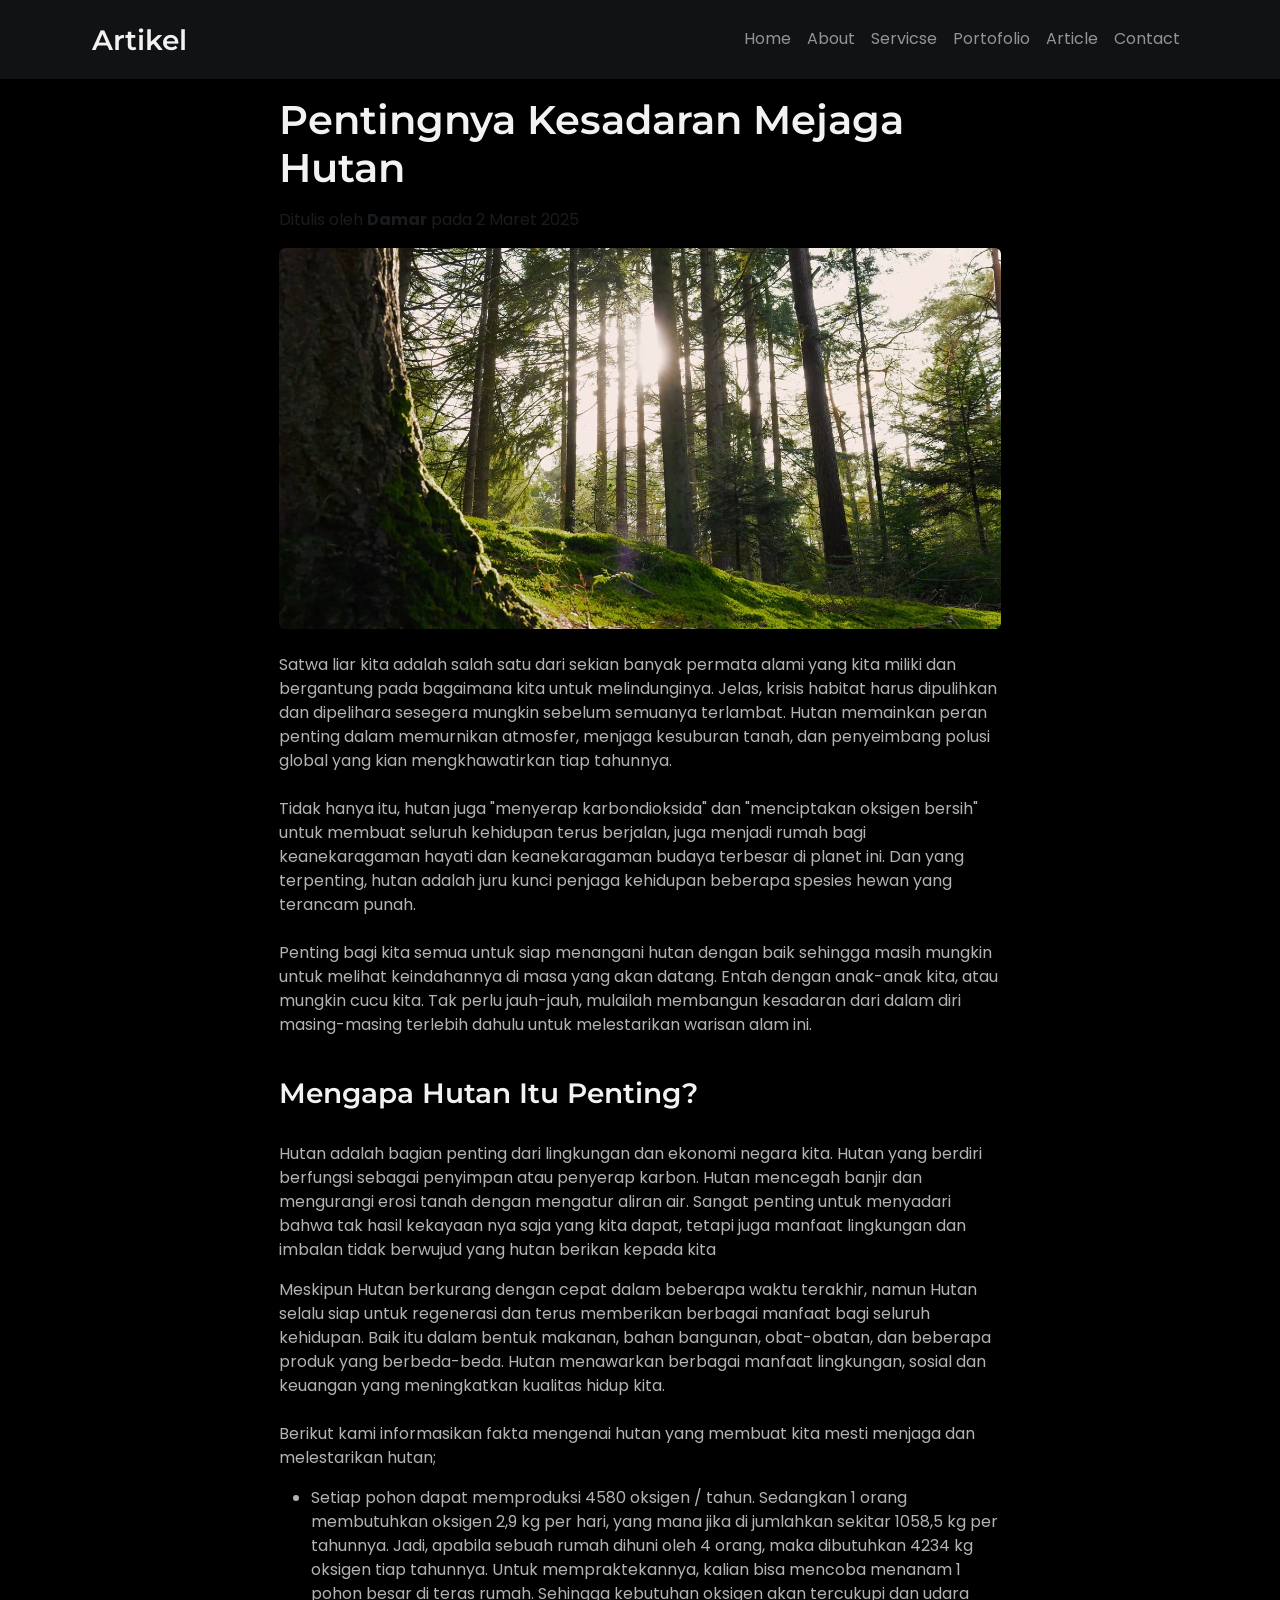
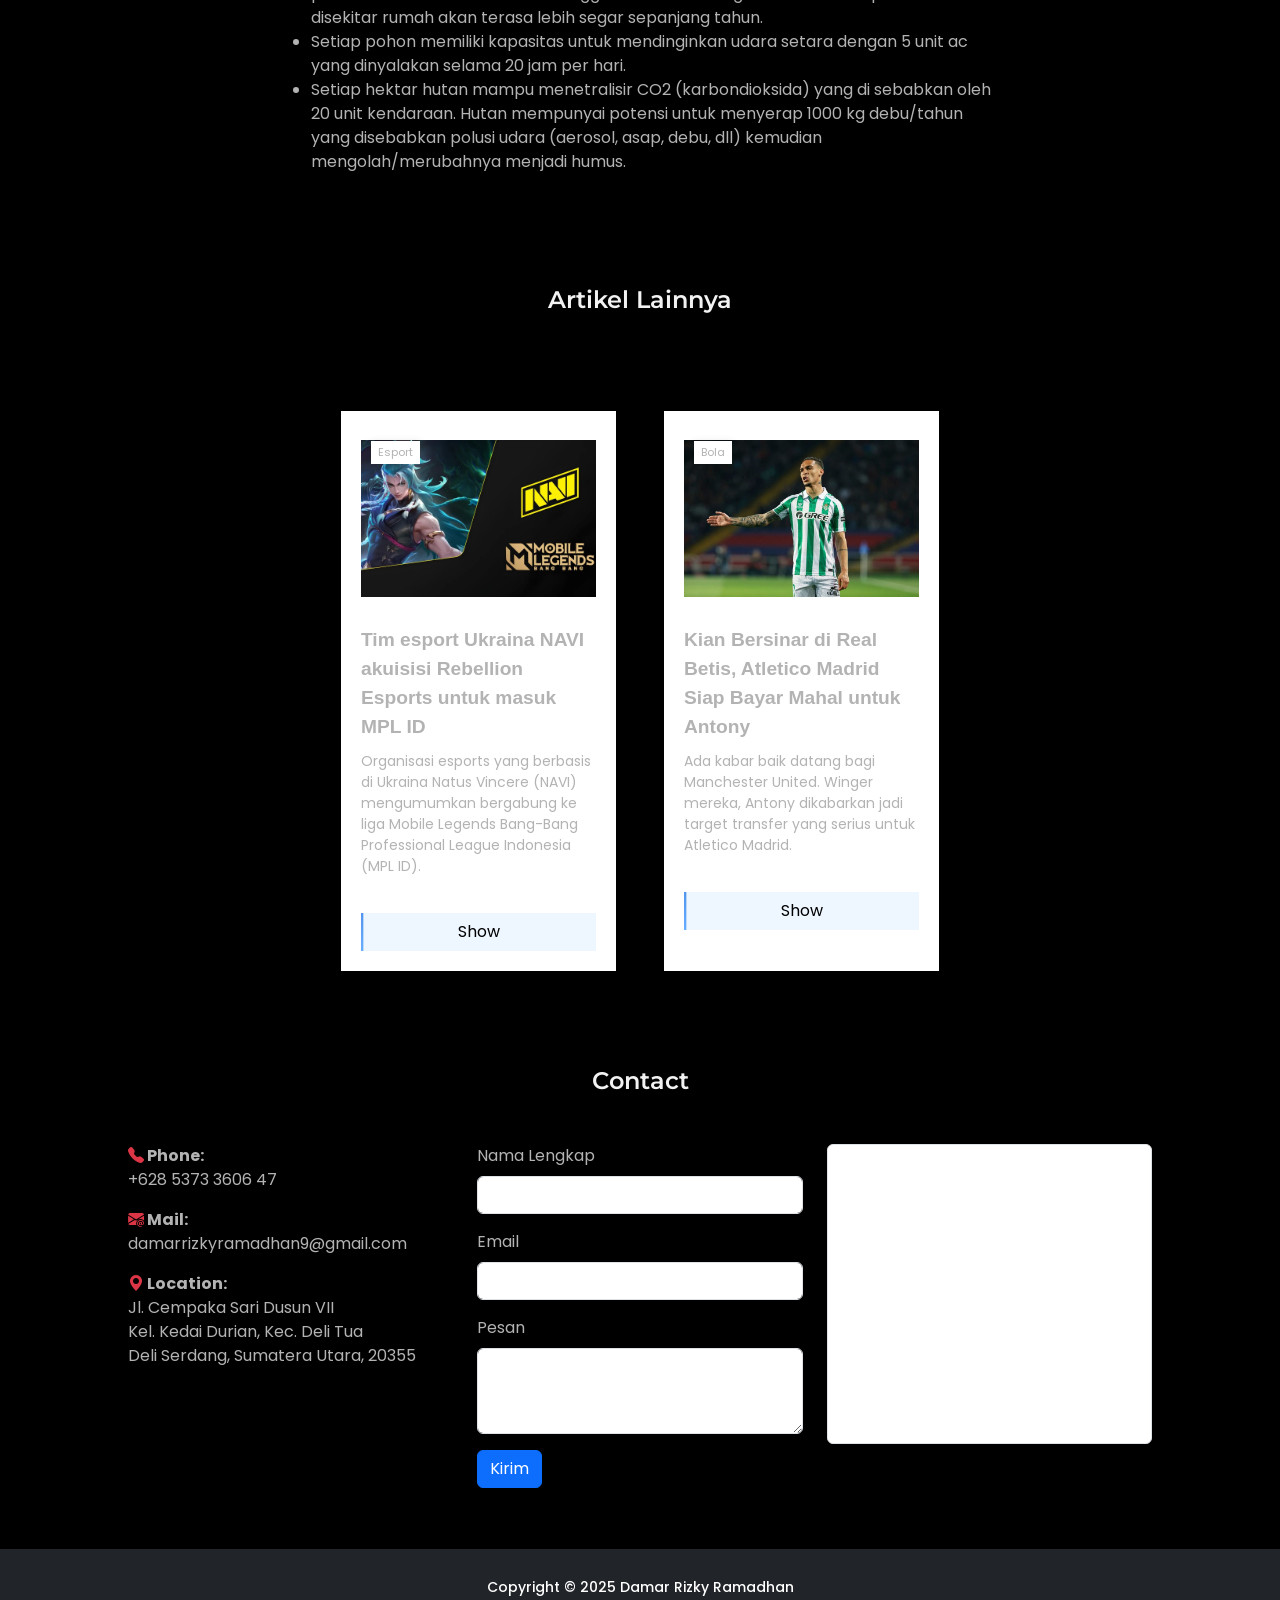
==== artikel/artikel01.html @ 049ad650 "Add files via upload" ====
<!doctype html>
<html lang="en">
  <head>
    <meta charset="utf-8">
    <meta name="viewport" content="width=device-width, initial-scale=1">
    <title>Artikel Damar</title>
    <link href="https://cdn.jsdelivr.net/npm/bootstrap@5.3.5/dist/css/bootstrap.min.css" rel="stylesheet" integrity="sha384-SgOJa3DmI69IUzQ2PVdRZhwQ+dy64/BUtbMJw1MZ8t5HZApcHrRKUc4W0kG879m7" crossorigin="anonymous">

    <link rel="stylesheet" href="../assets/css/Style.css">

    <script src="../assets/js/Script.js" defer></script>

  </head>
  <body>

    <!-- navbar -->
    <nav class="navbar navbar-expand-lg bg-dark bg-opacity-50 navbar-dark shadow fixed-top p-3,5">
      <!-- navbar navbar-expand-lg bg-body-tertiary -->
      <div class="container">
          <a class="navbar-brand pt-3" href="#"><h3>Artikel</h3></a>
          <button class="navbar-toggler" type="button" data-bs-toggle="collapse" data-bs-target="#navbarNav" aria-controls="navbarNav" aria-expanded="false" aria-label="Toggle navigation">
              <span class="navbar-toggler-icon"></span>
          </button>
          <div class="collapse navbar-collapse" id="navbarNav">
              <ul class="navbar-nav ms-auto">
                  <li class="nav-item">
                      <a class="nav-link" aria-current="page" href="../index.html#home">Home</a>
                  </li>
                  <li class="nav-item">
                      <a class="nav-link" href="../index.html#about">About</a>
                  </li>
                  <li class="nav-item">
                      <a class="nav-link" href="../index.html#services">Servicse</a>
                  </li>
                  <li class="nav-item">
                      <a class="nav-link" href="../index.html#gallery">Portofolio</a>
                  </li>
                  <li class="nav-item">
                      <a class="nav-link" href="../index.html#artikel">Article</a>
                  </li>
                  <li class="nav-item">
                      <a class="nav-link" href="../index.html#contact">Contact</a>
                  </li>
              </ul>
          </div>
      </div>
  </nav>
     <!-- end navbar -->

    <!-- Artikel -->
<section class="py-5 section">
    <div class="artikel01_container container">
      <div class="row justify-content-center">
        <div class="col-lg-8">
          <article>
            <h1 class="mb-3">Pentingnya Kesadaran Mejaga Hutan</h1>
            <p class="text-muted">Ditulis oleh <strong>Damar</strong> pada 2 Maret 2025</p>
            <img src="../assets/img/185726-876210695_tiny.jpg" class="img-fluid rounded mb-4" alt="Gambar Artikel">
  
            <p>Satwa liar kita adalah salah satu dari sekian banyak permata alami yang kita miliki dan bergantung pada bagaimana kita untuk melindunginya. Jelas, krisis habitat harus dipulihkan dan dipelihara sesegera mungkin sebelum semuanya terlambat. Hutan memainkan peran penting dalam memurnikan atmosfer, menjaga kesuburan tanah, dan penyeimbang polusi global yang kian mengkhawatirkan tiap tahunnya. <br><br>

                Tidak hanya itu, hutan juga "menyerap karbondioksida" dan "menciptakan oksigen bersih" untuk membuat seluruh kehidupan terus berjalan, juga menjadi rumah bagi keanekaragaman hayati dan keanekaragaman budaya terbesar di planet ini. Dan yang terpenting, hutan adalah juru kunci penjaga kehidupan beberapa spesies hewan yang terancam punah. <br><br>
                
                Penting bagi kita semua untuk siap menangani hutan dengan baik sehingga masih mungkin untuk melihat keindahannya di masa yang akan datang. Entah dengan anak-anak kita, atau mungkin cucu kita. Tak perlu jauh-jauh, mulailah membangun kesadaran dari dalam diri masing-masing terlebih dahulu untuk melestarikan warisan alam ini.</p> <br>
  
            <h3>Mengapa Hutan Itu Penting?</h3><br>

            <p>Hutan adalah bagian penting dari lingkungan dan ekonomi negara kita. Hutan yang berdiri berfungsi sebagai penyimpan atau penyerap karbon. Hutan mencegah banjir dan mengurangi erosi tanah dengan mengatur aliran air. Sangat penting untuk menyadari bahwa tak hasil kekayaan nya saja yang kita dapat, tetapi juga manfaat lingkungan dan imbalan tidak berwujud yang hutan berikan kepada kita</p>

            <p>Meskipun Hutan berkurang dengan cepat dalam beberapa waktu terakhir, namun Hutan selalu siap untuk regenerasi dan terus memberikan berbagai manfaat bagi seluruh kehidupan. Baik itu dalam bentuk makanan, bahan bangunan, obat-obatan, dan beberapa produk yang berbeda-beda. Hutan menawarkan berbagai manfaat lingkungan, sosial dan keuangan yang meningkatkan kualitas hidup kita. <br><br>

                Berikut kami informasikan fakta mengenai hutan yang membuat kita mesti menjaga dan melestarikan hutan;<br>
                <ul>
                  <li>Setiap pohon dapat memproduksi 4580 oksigen / tahun. Sedangkan 1 orang membutuhkan oksigen 2,9 kg per hari, yang mana jika di jumlahkan sekitar 1058,5 kg per tahunnya. Jadi, apabila sebuah rumah dihuni oleh 4 orang, maka dibutuhkan 4234 kg oksigen tiap tahunnya. Untuk mempraktekannya, kalian bisa mencoba menanam 1 pohon besar di teras rumah. Sehingga kebutuhan oksigen akan tercukupi dan udara disekitar rumah akan terasa lebih segar sepanjang tahun.</li>
                  <li>Setiap pohon memiliki kapasitas untuk mendinginkan udara setara dengan 5 unit ac yang dinyalakan selama 20 jam per hari.</li>
                  <li>Setiap hektar hutan mampu menetralisir CO2 (karbondioksida) yang di sebabkan oleh 20 unit kendaraan. Hutan mempunyai potensi untuk menyerap 1000 kg debu/tahun yang disebabkan polusi udara (aerosol, asap, debu, dll) kemudian mengolah/merubahnya menjadi humus.</li>
                </ul>
             </p>
          </article>
        </div>
      </div>
    </div>
  </section>

  <!-- artikel lain -->
  <div class="justify-content-center row container gap-5">

    <h4 class="text-center my-5">Artikel Lainnya</h4>

    <div class="card_artikel">
      <div class="card__corner_artikel"></div>
      <div class="card__img_artikel02">
        <span class="card__span_artikel">Esport</span>
      </div>
      <div class="card-int_artikel">
        <p class="card-int__title_artikel">Tim esport Ukraina NAVI akuisisi Rebellion Esports untuk masuk MPL ID</p>
        <p class="excerpt_artikel">Organisasi esports yang berbasis di Ukraina Natus Vincere (NAVI) mengumumkan bergabung ke liga Mobile Legends Bang-Bang Professional League Indonesia (MPL ID).</p>
        <a href="../artikel/artikel02.html"><button class="card-int__button_artikel">Show</button></a>
        
        
      </div>
    </div>
    <div class="card_artikel">
      <div class="card__corner_artikel"></div>
      <div class="card__img_artikel03">
        <span class="card__span_artikel">Bola</span>
      </div>
      <div class="card-int_artikel">
        <p class="card-int__title_artikel">
        Kian Bersinar di Real Betis, Atletico Madrid Siap Bayar Mahal untuk Antony</p>
        <p class="excerpt_artikel">Ada kabar baik datang bagi Manchester United. Winger mereka, Antony dikabarkan jadi target transfer yang serius untuk Atletico Madrid.</p>
        <a href="../artikel/artikel03.html"><button class="card-int__button_artikel">Show</button></a>
      </div>
    </div>
  </div>

  <!-- Contact Me -->
        
          <!-- Contact Me -->
<section class="contact section py-5" id="contact">
  <div class="container px-5">
    <h4 class="text-center my-5">Contact</h4>

    <!-- Kontainer Konten Contact -->
    <div class="row justify-content-center text-center text-md-start gy-4">

      <!-- Info Kontak -->
      <div class="col-12 col-md-4">
        <ul class="list-unstyled">
          <li class="fw-bold"><i class="bi bi-telephone-fill text-danger"></i> Phone:</li>
          <li>+628 5373 3606 47</li>
        </ul>

        <ul class="list-unstyled">
          <li class="fw-bold"><i class="bi bi-envelope-at-fill text-danger"></i> Mail:</li>
          <li>damarrizkyramadhan9@gmail.com</li>
        </ul>

        <ul class="list-unstyled">
          <li class="fw-bold"><i class="bi bi-geo-alt-fill text-danger"></i> Location:</li>
          <li>Jl. Cempaka Sari Dusun VII</li>
          <li>Kel. Kedai Durian, Kec. Deli Tua</li>
          <li>Deli Serdang, Sumatera Utara, 20355</li>
        </ul>
      </div>

      <!-- Form -->
      <div class="col-12 col-md-4">
        <form id="contact-form">
          <div class="mb-3">
            <label for="name" class="form-label">Nama Lengkap</label>
            <input type="text" class="form-control" id="name">
          </div>
          <div class="mb-3">
            <label for="email" class="form-label">Email</label>
            <input type="email" class="form-control" id="email">
          </div>
          <div class="mb-3">
            <label for="pesan" class="form-label">Pesan</label>
            <textarea class="form-control" id="pesan" rows="3"></textarea>
          </div>
          <button type="submit" class="btn btn-primary">Kirim</button>
        </form>
      </div>

      <!-- Peta -->
      <div class="col-12 col-md-4">
        <div class="mapouter img-thumbnail shadow">
          <div class="gmap_canvas">
            <iframe class="gmap_iframe" width="100%" frameborder="0" scrolling="no"
              marginheight="0" marginwidth="0"
              src="https://maps.google.com/maps?width=600&amp;height=300&amp;hl=en&amp;q=Jl. Cemp. Sari, Deli Tua, Kec. Deli Tua, Kabupaten Deli Serdang, Sumatera Utara 20355&amp;t=&amp;z=14&amp;ie=UTF8&amp;iwloc=B&amp;output=embed">
            </iframe>
          </div>
          <style>
            .mapouter {
              position: relative;
              text-align: right;
              width: 100%;
              height: 300px;
            }

            .gmap_canvas {
              overflow: hidden;
              background: none !important;
              width: 100%;
              height: 300px;
            }

            .gmap_iframe {
              height: 300px !important;
            }
          </style>
        </div>
      </div>

    </div> <!-- /row -->
  </div> <!-- /container -->
</section>
  
  <!-- Footer -->
  <footer class="bg-dark text-white text-center pb-1 d-flex justify-content-center align-items-center" style="margin-top: 1%; height: 80px;">
    <h6 class="m-0 small">Copyright &copy; 2025 Damar Rizky Ramadhan</h6>
</footer>

    <script src="https://cdn.jsdelivr.net/npm/bootstrap@5.3.5/dist/js/bootstrap.bundle.min.js" integrity="sha384-k6d4wzSIapyDyv1kpU366/PK5hCdSbCRGRCMv+eplOQJWyd1fbcAu9OCUj5zNLiq" crossorigin="anonymous"></script>
  </body>
</html>
---- assets/css/Style.css ----
/*=============== GOOGLE FONTS ===============*/
@import url("https://fonts.googleapis.com/css2?family=Montserrat:wght@500;600&family=Poppins:wght@400;500&display=swap");
@import url("https://cdn.jsdelivr.net/npm/bootstrap-icons@1.11.3/font/bootstrap-icons.min.css");
/*=============== VARIABLES CSS ===============*/
:root {
  --header-height: 3.5rem;

  /*========== Colors ==========*/
  /*Color mode HSL(hue, saturation, lightness)*/
  --title-color: hsl(0, 0%, 95%);
  --text-color: hsl(0, 0%, 70%);
  --text-color-light: hsl(0, 0%, 60%);
  --body-color: hsl(0, 0%, 0%);
  --container-color: hsl(0, 0%, 8%);

  /*========== Font and typography ==========*/
  /*.5rem = 8px | 1rem = 16px ...*/
  --body-font: "Poppins", sans-serif;
  --second-font: "Montserrat", sans-serif;
  --biggest-font-size: 2.75rem;
  --h1-font-size: 1.5rem;
  --h2-font-size: 1.25rem;
  --h3-font-size: 1rem;
  --normal-font-size: .938rem;
  --small-font-size: .813rem;
  --smaller-font-size: .75rem;

  /*========== Font weight ==========*/
  --font-regular: 400;
  --font-medium: 500;
  --font-semi-bold: 600;

  /*========== z index ==========*/
  --z-tooltip: 10;
  --z-fixed: 100;
}


/*========== Responsive typography ==========*/
@media screen and (min-width: 1152px) {
  :root {
    --biggest-font-size: 5.5rem;
    --h1-font-size: 2.5rem;
    --h2-font-size: 1.5rem;
    --h3-font-size: 1.25rem;
    --normal-font-size: 1rem;
    --small-font-size: .875rem;
    --smaller-font-size: .813rem;
  }
}

*{
    box-sizing: border-box;
    margin: 0;
    padding: 0;
}

body, button, input {
    font-family: var(--body-font);
    font-size: var(--normal-font-size);
    color: var(--text-color);
}

body {
    background-color: var(--body-color);
}

button, input {
    outline: none;
    border: none;
}

h1, h2, h3, h4 {
    color: var(--title-color);
    font-family: var(--second-font);
    font-weight: var(--font-semi-bold);
}

a {
    text-decoration: none;
}

img {
    display: black;
    max-width: 100%;
    height: auto;
}

.home.section.bg-primary-subtle {
    background-color: transparent !important;
  }

.container{
    max-width: 1120px;
    /* margin-inline: 1.5rem; */
}

.grid{
    display: grid;
    gap: 1.5rem;
}

.section{
    padding-block: 5rem 1rem;
}

.section_title{
    text-align: center;
    font-size: var(--h1-font-size);
    margin-bottom: 1.5rem;
}


.main {
    overflow: hidden;
}

.home{
    position: relative;

    /* min-height: 100vh;  agar gambar menutupi seluruh layar
    overflow: hidden; */
}

.home_bg{
    position: absolute;
    top: 0;
    left: 0;
    width: 100%;
    height: 750px;
    object-fit: cover;
    object-position: center;
    z-index: -1; /* membuat gambar di belakang elemen lainnya */
}

.home_shadow {
    position: absolute;
    top: 0;
    left: 0;
    width: 100%;
    /* height: 100px; */
    background: linear-gradient(180deg,
    hsla(0,0%,0%,0) 58%,
    hsl(0, 0%, 0%) 78%);
}

.home_container,
.artikel01_container{
    position: relative;
    padding-top: 3rem;
    row-gap: 3rem;
}

.home_data {
    text-align: center;
}

.home_subtitle{
    font-size: var(--h3-font-size);
    margin-bottom: .5rem;
}

.home_title{
    font-size: var(--biggest-font-size);
    margin-bottom: 1rem;
}

.home_description{
    margin-bottom: 2rem;
    color: var(--title-color);
}

.button{
    background-color: hsla(0, 0%, 100%, .2);
    padding: 1.25rem 1.5rem;
    color: var( --title-color);
    display: inline-flex;
    align-items: center;
    column-gap: .5rem;
    font-family: var( --second-font);
    font-weight: var( --font-semi-bold);
    backdrop-filter: blur(24px);
    -webkit-backdrop-filter: blur(24px);
}

.button i{
    font-size: 1.25rem;
    transition: transform .4s;
    font-weight: initial;
}
    
.button:hover i{
    transform: translateX(.25rem);
}

/* about */

.about_container{
    row-gap: 3rem;
}
    
.section_title,
.about_description{
    text-align: center;
}
    
.about_description{
    margin-bottom: 2rem;
}

.about_image{
    position: relative;
    justify-self: center;
    overflow: hidden;
}

.about_img{
    width: 300px;
    transition: transform .4s;
}

.about_shadow{
    position: absolute;
    top: 0;
    left: 0;
    width: 100%;
    height: 100%;
    background: linear-gradient(180deg,
    hsla(0, 0%, 0%, 0) 50%,
    hsl(0, 0%, 0%) 125%);
}

.about_image:hover .about_img{
    transform: scale(1.2);
}

/* about sertifikat */
.card_about {
    position: relative;
    width: 300px;
    height: 200px;
    background-color: #f2f2f2;
    border-radius: 10px;
    display: flex;
    align-items: center;
    justify-content: center;
    overflow: hidden;
    perspective: 1000px;
    box-shadow: 0 0 0 5px #ffffff80;
    transition: all 0.6s cubic-bezier(0.175, 0.885, 0.32, 1.275);
  }
  
  .card_about img {
    width: 100%;
    height: auto;
    border-radius: 8px;
    object-fit: cover;
  }
  
  .card_about:hover {
    transform: scale(1.05);
    box-shadow: 0 8px 16px rgba(255, 255, 255, 0.2);
  }
  
  .card_content_about {
    position: absolute;
    top: 0;
    left: 0;
    width: 100%;
    height: 100%;
    padding: 20px;
    box-sizing: border-box;
    background-color: #f2f2f2;
    transform: rotateX(-90deg);
    transform-origin: bottom;
    transition: all 0.6s cubic-bezier(0.175, 0.885, 0.32, 1.275);
  }
  
  .card_about:hover .card_content_about {
    transform: rotateX(0deg);
  }
  
  .card_title_about {
    margin: 0;
    font-size: 24px;
    color: #333;
    font-weight: 700;
  }
  
  .card_about:hover svg {
    scale: 0;
  }
  
  .card_description_about {
    margin: 10px 0 0;
    font-size: 14px;
    color: #777;
    line-height: 1.4;
  }

  .sertfikat{
    position: relative;
    justify-content: center;

    /* min-height: 100vh;  agar gambar menutupi seluruh layar
    overflow: hidden; */
}

.sertifikat_cards {
    display: flex;
    flex-wrap: wrap;
    justify-content: center;
    gap: 2rem;
  }

.sertifikat_container{
    position: relative;
    justify-content: center;
    padding-top: 3rem;
    row-gap: 3rem;
}
/* end about card */

/* services */
.flip-card {
    background-color: transparent;
    width: 240px;
    height: 100px;
    perspective: 1000px;
    font-family: sans-serif;
    justify-self:center ;
  }
  
  .title {
    font-size: 1.5em;
    font-weight: 900;
    text-align: center;
    margin: 0;
  }
  
  .flip-card-inner {
    position: relative;
    width: 100%;
    height: 100%;
    text-align: center;
    transition: transform 0.8s;
    transform-style: preserve-3d;
    justify-content: center;
  }
  
  .flip-card:hover .flip-card-inner {
    transform: rotateY(180deg);
  }
  
  .flip-card-front, .flip-card-back {
    box-shadow: 0 8px 14px 0 rgba(0,0,0,0.2);
    position: absolute;
    display: flex;
    flex-direction: column;
    justify-content: center;
    width: 100%;
    height: 100%;
    -webkit-backface-visibility: hidden;
    backface-visibility: hidden;
    border: 1px solid coral;
    border-radius: 1rem;
  }
  
  .flip-card-front {
    background: linear-gradient(120deg, bisque 60%, rgb(255, 231, 222) 88%,
       rgb(255, 211, 195) 40%, rgba(255, 127, 80, 0.603) 48%);
    color: coral;
  }
  
  .flip-card-back {
    background: linear-gradient(120deg, rgb(255, 174, 145) 30%, coral 88%,
       bisque 40%, rgb(255, 185, 160) 78%);
    color: white;
    transform: rotateY(180deg);
  }
  
/* end services */

/* filter gallery */
.filter_container {
    position: relative;
    max-width: 1350px;
    width: 100%;
    padding: 20px;
    margin: 50px auto;
}

.filter_buttons{
    display: flex;
align-items: center;
flex-wrap: wrap;
gap: 10px;
}

.filter_buttons button {
    padding: 10px 20px;
    font-size: 18px;
    background: #fff;
    border: none;
    border-radius: 6px;
    cursor: pointer;
    box-shadow: 0 0 10px rgba(0, 0, 0, 0.05);
}

.filter_buttons button.active{
    background: #4070f4;
    color: #fff;
}
  
/* galery */
.filterable_cards {
    display: flex;
    margin-top: 25px;
    gap: 20px;
    flex-wrap: wrap;
}
    
.card_gallery {
    flex-grow: 1;
    flex-basis: 300px;
    background-color: #fff;
    padding: 3px;
    border-radius: 8px;
}

.card_gallery.hide{
    display: none;
}

.card_gallery img {
    width: 100%;
    height: 210px;
    object-fit: cover;
    border-radius: 8px 8px 0 0;
        
}

.card_body_gallery{
    padding: 15px 20px 20px;
}

.card_title_gallery{
    font-size: 20px;
    font-weight: 500;
    color: #333;
}

.card_text_gallery{
    font-size: 18px;
    color: #333;
}
/* end gallery */

/* artikel */
.artikel{
    position: relative;
}

.artikel_image{
    position: absolute;
    overflow: hidden;
    justify-self: center;
}

.artikel_img{
    width: 100%;
    height: 333px;
    object-fit: cover;
    object-position: center;
}

.artikel_shadow{
    position: absolute;
    top: 0;
    left: 0;
    width: 100%;
    height: 100%;
    background: linear-gradient(180deg,
    hsl(0, 0%, 0%)5%,
    hsla(0, 0%, 0%, 0)40%,
    hsla(0, 0%, 0%, 0)60%,
    hsl(0, 0%, 0%)92%);
}

.artikel_content{
    position: relative;
    padding-top: 16rem;
    padding-bottom: 10rem;
    text-align: center;
    row-gap: 2.5rem;
}

.card_artikel {
    width: 275px;
    position: relative;
    background: rgb(255, 255, 255);
    padding: 20px;
  }
  
  .card_artikel::after {
    z-index: -1;
    content: "";
    position: absolute;
    width: 50%;
    height: 10px;
    bottom: 15px;
    right: 0;
    box-shadow: 0px 8px 15px rgba(0, 0, 0, 0.4);
    transform: rotate(5deg);
    transition: all 0.1s ease-in;
  }
  
  .card_artikel::before {
    z-index: -1;
    content: "";
    position: absolute;
    width: 50%;
    height: 10px;
    bottom: 15px;
    left: 0;
    box-shadow: 0px 8px 15px rgba(0, 0, 0, 0.4);
    transform: rotate(-5deg);
    transition: all 0.1s ease-in;
  }
  
  .card_artikel:hover:before, .card_artikel:hover:after {
    box-shadow: 0px 8px 15px rgba(0, 0, 0, 0.6);
  }
  
  .card_artikel:hover:before {
    transform: rotate(-8deg);
  }
  
  .card_artikel:hover:after {
    transform: rotate(8deg);
  }
  
  .card__img_artikel01 {
    position: relative;
    background: #FFFFFF;
    background: url(../img/185726-876210695_tiny.jpg);
    /* background-size: auto; */
    background-size: contain;
  background-repeat: no-repeat;
  background-position: center;
    width: 100%;
    height: 175px;
  }
  
  .card__img_artikel02 {
    position: relative;
    background: #FFFFFF;
    background: url(../img/WhatsApp-Image-2025-02-09-at-00.34.31-2.jpeg.webp);
    /* background-size: auto; */
    background-size: contain;
  background-repeat: no-repeat;
  background-position: center;
    width: 100%;
    height: 175px;
  }

  .card__img_artikel03 {
    position: relative;
    background: #FFFFFF;
    background: url(../img/library_upload_21_2025_04_996x664_antony-real-betis-3_f2177bc.jpg);
    /* background-size: auto; */
    background-size: contain;
  background-repeat: no-repeat;
  background-position: center;
    width: 100%;
    height: 175px;
  }
  
  .card__span_artikel {
    cursor: pointer;
    font-size: 11px;
    position: absolute;
    background-color: white;
    top: 10px;
    left: 10px;
    padding: 3px 7px;
    box-shadow: 0px 3px 10px rgba(0, 0, 0, 0.2);
    transition: transform 0.1s ease-in;
    user-select: none;
  }
  
  .card__span_artikel:hover {
    transform: translateX(5px);
  }
  
  .card-int_artikel {
    padding: 20px 0 0 0;
  }
  
  .card-int__title_artikel {
    font-weight: bold;
    font-size: 1.2rem;
    font-family: Arial, Helvetica, sans-serif;
    margin-bottom: 10px;
  }
  
  .card-int__button_artikel {
    cursor: pointer;
    margin: 20px 0 0 0;
    padding: 7px 20px;
    width: 100%;
    background-color: rgb(238, 246, 255);
    border: none;
    color: black;
    position: relative;
    overflow: hidden;
    box-shadow: 0px 0px 10px rgba(0, 0, 0, 0);
    transition: box-shadow 0.1s ease-in;
    user-select: none;
  }
  
  .card-int__button_artikel:active {
    box-shadow: 0px 0px 15px rgba(0, 119, 255, 0.5);
  }
  
  .card-int__button_artikel:hover::before {
    animation: effect_two 0.4s 1;
  }
  
  .card-int__button_artikel::before {
    content: 'More for this article';
    color: white;
    display: flex;
    align-items: center;
    justify-content: center;
    position: absolute;
    background: rgb(0,133,255);
    background: linear-gradient(146deg, #0032a6 0%, #68aeff 100%);
    width: 100%;
    height: 100%;
    top: 0;
    left: 0;
    transform: translateX(-99%);
    z-index: 1;
    animation: effect_one 10s infinite;
  }
  
  .card-int__button_artikel:hover::before {
    transform: translateX(0%);
  }
  
  .excerpt_artikel {
    font-size: 14px;
  }
  
  @keyframes effect_one {
    0% {
      transform: translateX(-99%);
    }
  
    25% {
      transform: translateX(-90%);
    }
  
    50% {
      transform: translateX(-80%);
    }
  
    75% {
      transform: translateX(-95%);
    }
  
    100% {
      transform: translateX(-99%);
    }
  }
  
  @keyframes effect_two {
    to {
      transform: translateX(-1%);
    }
  
    from {
      transform: translateX(-99%);
    }
  }


/* end artkiel */

/* scroll barr */
::-webkit-scrollbar{
    width: .6rem;
    border-radius: .5rem;
    background-color: hsl(0, 0%, 10%);
}
    
::-webkit-scrollbar-thumb{
    border-radius: .5rem;
    background-color: hsl(0, 0%, 20%);
}
    
::-webkit-scrollbar-thumb:hover{
    background-color: hsl(0, 0%, 30%);
}

/* breakpoint */
/* For small devices */
@media screen and (max-width: 340px){
    .container{
        margin-inline: 1rem;
        max-width: 200px;
    }

    .home {
      padding-bottom: 5rem;
    }
}
    
/* For medium devices */
@media screen and (min-width: 576px){
    .home_container,
    .about_container,
    .filterable_cards,
    .artikel_container{
        grid-template-columns: 380px;
        justify-content: center;
    }

}

@media screen and (min-width: 786px) {

    .about_container{
        grid-template-columns: repeat(2, 350px);
        align-items: center;
    }

    .about_data,
    .about_data .section_title{
        text-align: initial;
    }

    .sertifikat_cards {
        flex-direction: column;
        align-items: center;
      }
    
    .artikel_img{
        width: 100vmax;
    }
}

@media screen and (min-width: 1023px){
    .gallery_container{
        grid-template-columns: repeat(3, 240px);
    }
}

@media screen and (min-width: 1152px){
    .container{
        margin-inline: auto;
    }
    .section{
        padding-block: 7rem 7rem;
    }

    .home_container{
        grid-template-columns: initial;
        justify-content: initial;
        row-gap: 4rem;
        padding-top: 6.5rem;
    }
        
    .home_shadow{
        height: 880px;
    }

    .home_data{
        text-align: initial;
        width: 480px;
    }

    .home_subtitle{
        font-size: var( -- h2-font-size);
    }
        
    .home_description{
        margin-bottom: 2.5rem;
    }
    
    .sertifikat_container{
        grid-template-columns: repeat(3, 340px);
    }
    .skill_cards{
        grid-template-columns: repeat(2, 360px);
    }
    .contact{
        grid-template-columns: repeat(3, 100px);
    }

    .button{
        column-gap: 1.5rem;
    }

    .about_container{
        grid-template-columns: 400px 460px;
        column-gap: 8.5rem;
        padding-block: 1rem;
    }

    .about_data.section_title{
        padding-top: 4rem;
    }
        
    .about_description{
        margin-bottom: 3rem;
    }
        
    .about_img{
        width: 460px;
    }

    .artikel_img{
        height: 800px;
    } 
    
    .artikel_content{
        padding-top: 28rem;
        grid-template-columns: 670px 1fr;
    }
 
    .artikel_data,
    .artikel_data .section_title{
        text-align: initial;
    }

}
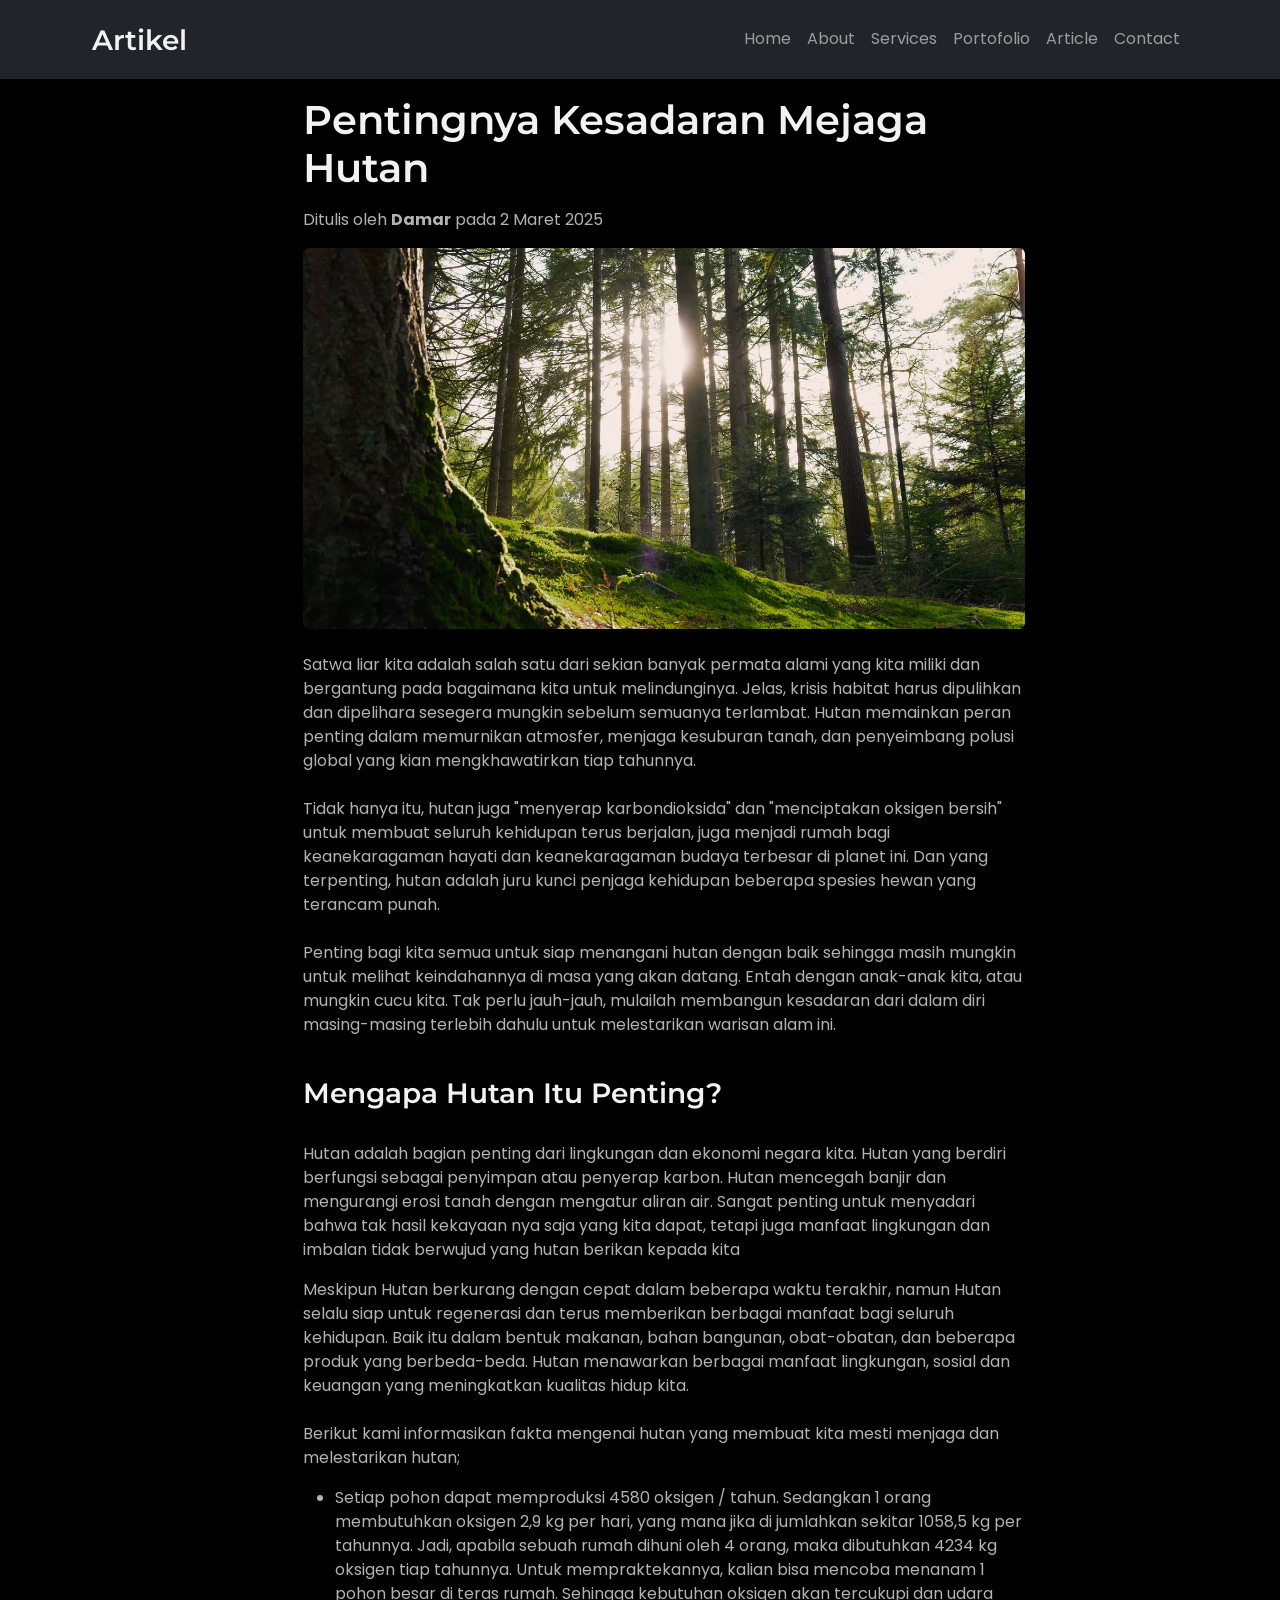
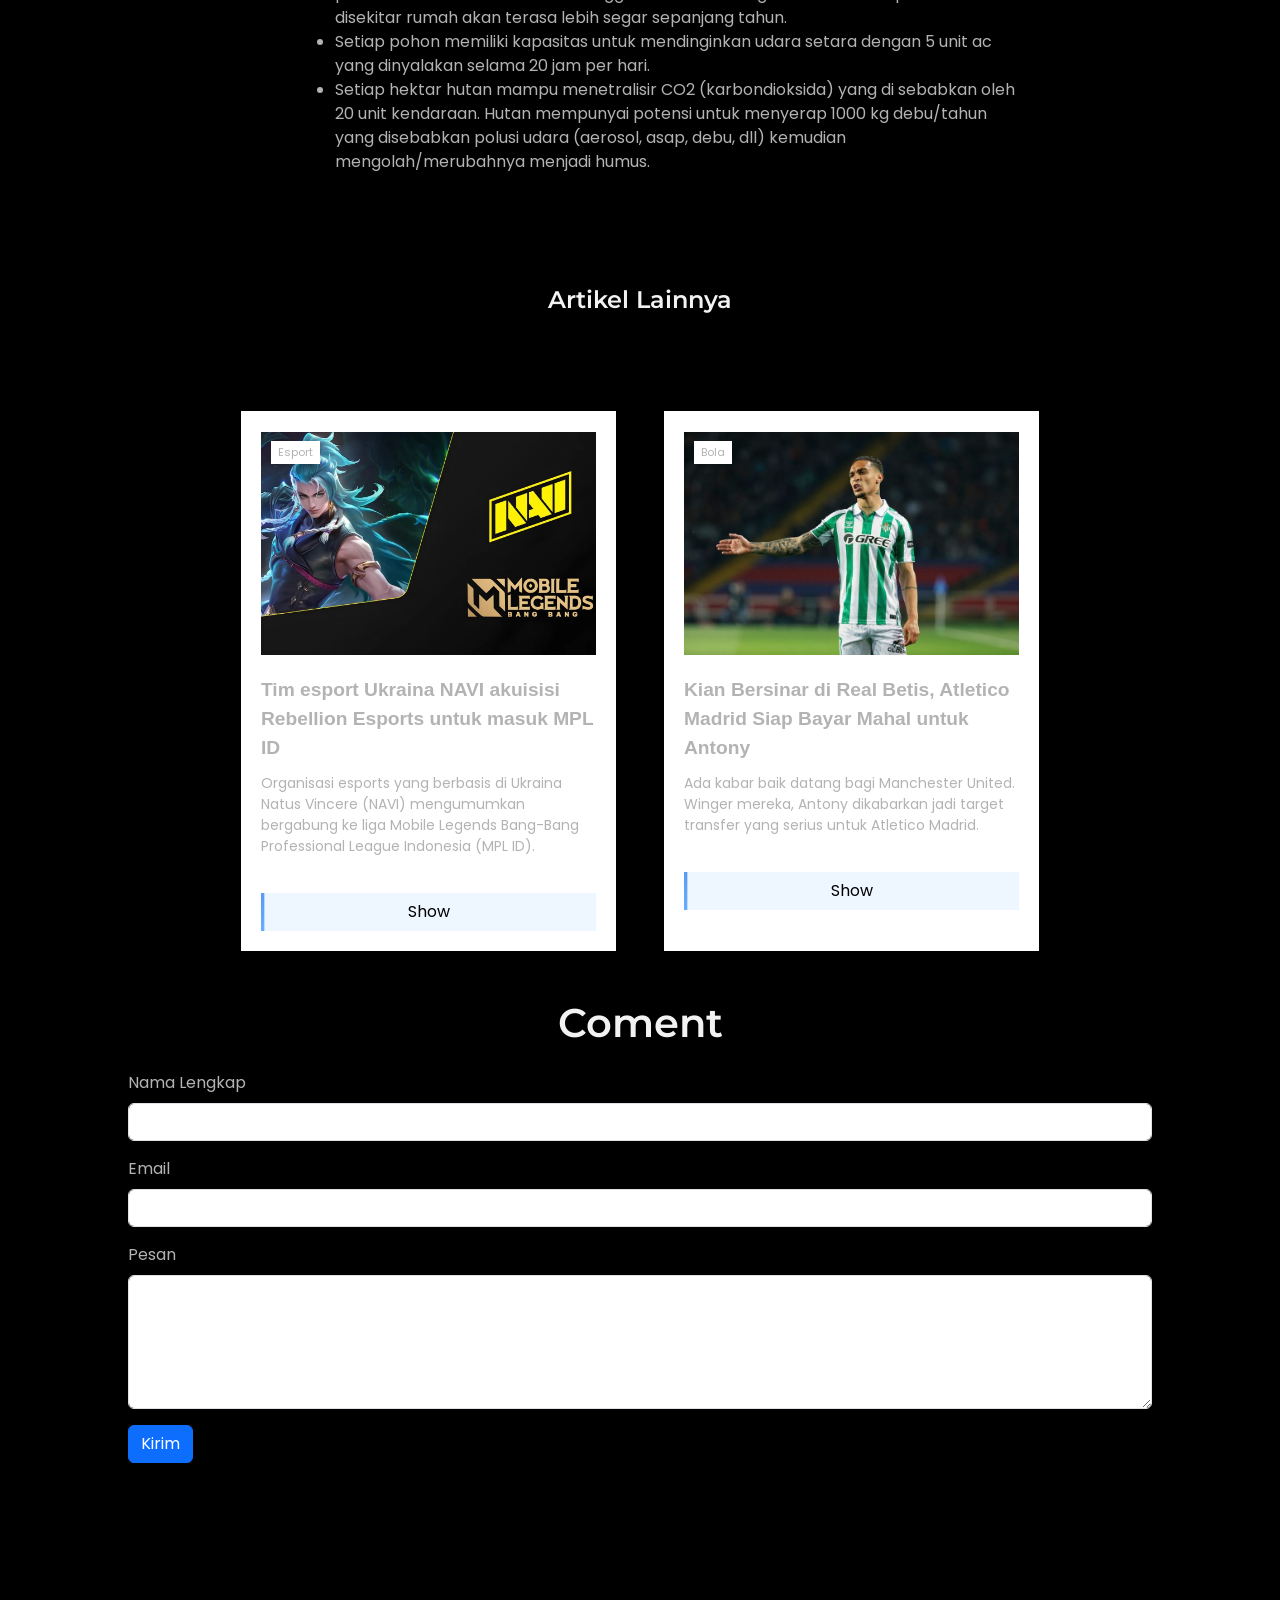
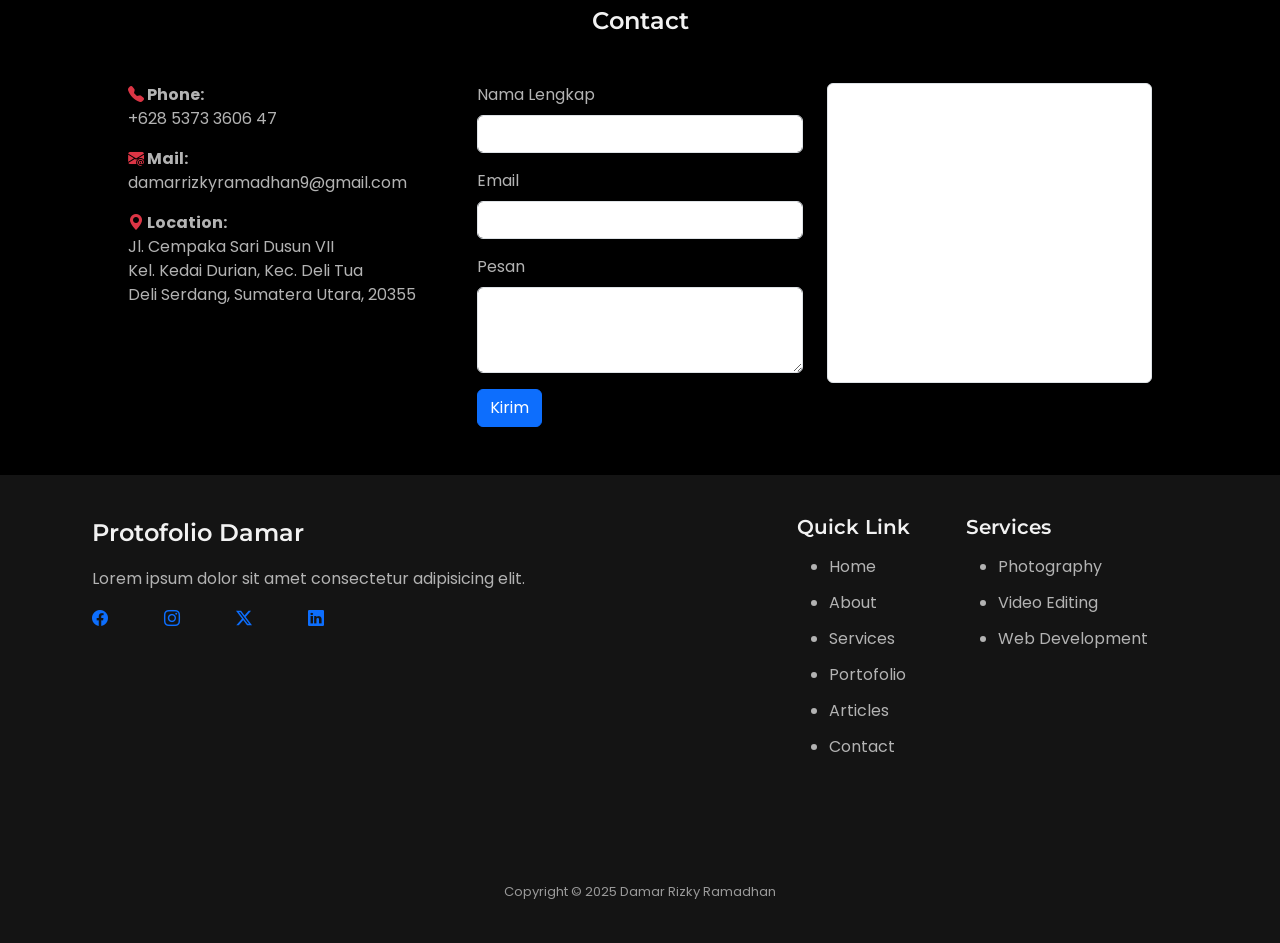
==== commit 5040bbc1: "Add files via upload" ====
--- a/artikel/artikel01.html
+++ b/artikel/artikel01.html
@@ -14,10 +14,10 @@
   <body>
 
     <!-- navbar -->
-    <nav class="navbar navbar-expand-lg bg-dark bg-opacity-50 navbar-dark shadow fixed-top p-3,5">
+    <nav class="navbar navbar-expand-lg bg-dark navbar-dark shadow fixed-top p-3,5">
       <!-- navbar navbar-expand-lg bg-body-tertiary -->
       <div class="container">
-          <a class="navbar-brand pt-3" href="#"><h3>Artikel</h3></a>
+          <a class="navbar-brand pt-3" href="../index.html#home"><h3>Artikel</h3></a>
           <button class="navbar-toggler" type="button" data-bs-toggle="collapse" data-bs-target="#navbarNav" aria-controls="navbarNav" aria-expanded="false" aria-label="Toggle navigation">
               <span class="navbar-toggler-icon"></span>
           </button>
@@ -30,7 +30,7 @@
                       <a class="nav-link" href="../index.html#about">About</a>
                   </li>
                   <li class="nav-item">
-                      <a class="nav-link" href="../index.html#services">Servicse</a>
+                      <a class="nav-link" href="../index.html#services">Services</a>
                   </li>
                   <li class="nav-item">
                       <a class="nav-link" href="../index.html#gallery">Portofolio</a>
@@ -54,7 +54,7 @@
         <div class="col-lg-8">
           <article>
             <h1 class="mb-3">Pentingnya Kesadaran Mejaga Hutan</h1>
-            <p class="text-muted">Ditulis oleh <strong>Damar</strong> pada 2 Maret 2025</p>
+            <p>Ditulis oleh <strong>Damar</strong> pada 2 Maret 2025</p>
             <img src="../assets/img/185726-876210695_tiny.jpg" class="img-fluid rounded mb-4" alt="Gambar Artikel">
   
             <p>Satwa liar kita adalah salah satu dari sekian banyak permata alami yang kita miliki dan bergantung pada bagaimana kita untuk melindunginya. Jelas, krisis habitat harus dipulihkan dan dipelihara sesegera mungkin sebelum semuanya terlambat. Hutan memainkan peran penting dalam memurnikan atmosfer, menjaga kesuburan tanah, dan penyeimbang polusi global yang kian mengkhawatirkan tiap tahunnya. <br><br>
@@ -115,6 +115,27 @@
   </div>
 
   <!-- Contact Me -->
+
+  <!-- komen -->
+  <!-- komen -->
+  <section class="coment_container justify-content-center container p-5">
+    <h3 class="section_title">Coment</h3>
+    <form id="coment-form">
+      <div class="mb-3">
+        <label for="name" class="form-label">Nama Lengkap</label>
+        <input type="text" class="form-control" id="name">
+      </div>
+      <div class="mb-3">
+        <label for="email" class="form-label">Email</label>
+        <input type="email" class="form-control" id="email">
+      </div>
+      <div class="mb-3">
+        <label for="pesan" class="form-label">Pesan</label>
+        <textarea class="form-control" id="pesan" rows="5"></textarea>
+      </div>
+      <button type="submit" class="btn btn-primary">Kirim</button>
+    </form>
+  </section>
         
           <!-- Contact Me -->
 <section class="contact section py-5" id="contact">
@@ -199,9 +220,81 @@
 </section>
   
   <!-- Footer -->
-  <footer class="bg-dark text-white text-center pb-1 d-flex justify-content-center align-items-center" style="margin-top: 1%; height: 80px;">
-    <h6 class="m-0 small">Copyright &copy; 2025 Damar Rizky Ramadhan</h6>
-</footer>
+  <footer class="footer">
+    <div class="footer__container container grid">
+      <div class="footer__content grid">
+        <div>
+          <a href="#" class="footer__logo">
+            Protofolio Damar
+          </a>
+          <p class="footer__description">
+            Lorem ipsum dolor sit amet consectetur adipisicing elit.
+          </p>
+          <div class="footer__social">
+            <a href="#" target="_blank" class="footer__social-link">
+              <i class="bi bi-facebook"></i>
+            </a>
+            <a href="#" target="_blank" class="footer__social-link">
+              <i class="bi bi-instagram"></i>
+            </a>
+            <a href="#" target="_blank" class="footer__social-link">
+              <i class="bi bi-twitter-x"></i>
+            </a>
+            <a href="#" target="_blank" class="footer__social-link">
+              <i class="bi bi-linkedin"></i>
+            </a>
+          </div>
+        </div>
+        <div class="footer__data grid">
+          <div>
+            <h3 class="footer__title"> Quick Link</h3>
+            <ul class="footer__links">
+              <li>
+                <a href="../index.html#home" class="footer__link">Home</a>
+              </li>
+              <li>
+                <a href="../index.html#about" class="footer__link">About</a>
+              </li>
+              <li>
+                <a href="../index.html#services" class="footer__link">Services</a>
+              </li>
+              <li>
+                <a href="../index.html#gallery" class="footer__link">Portofolio</a>
+              </li>
+              <li>
+                <a href="../index.html#artikel" class="footer__link">Articles</a>
+              </li>
+              <li>
+                <a href="../index.html#contact" class="footer__link">Contact</a>
+              </li>
+            </ul>
+          </div>
+          <div>
+            <h3 class="footer__title">Services</h3>
+            <ul class="footer__links">
+              <li>
+                <a href="#" class="footer__link">Photography</a>
+              </li>
+              <li>
+                <a href="#" class="footer__link">Video Editing</a>
+              </li>
+              <li>
+                <a href="#" class="footer__link">Web Development</a>
+              </li>
+            </ul>
+          </div>
+        </div>
+      </div>
+      <div class="footer__group container">
+        
+        <div>
+          <span class="footer__copy small">Copyright &copy; 2025 Damar Rizky Ramadhan</span>
+        </div>
+      </div>
+    </div>
+  </footer>
+
+    <!-- End Footer -->
 
     <script src="https://cdn.jsdelivr.net/npm/bootstrap@5.3.5/dist/js/bootstrap.bundle.min.js" integrity="sha384-k6d4wzSIapyDyv1kpU366/PK5hCdSbCRGRCMv+eplOQJWyd1fbcAu9OCUj5zNLiq" crossorigin="anonymous"></script>
   </body>
--- a/assets/css/Style.css
+++ b/assets/css/Style.css
@@ -81,7 +81,7 @@
 }
 
 img {
-    display: black;
+    display: block;
     max-width: 100%;
     height: auto;
 }
@@ -318,6 +318,7 @@
     justify-content: center;
     padding-top: 3rem;
     row-gap: 3rem;
+    /* left: 1.5rem; */
 }
 /* end about card */
 
@@ -414,6 +415,7 @@
   
 /* galery */
 .filterable_cards {
+  justify-content: center;
     display: flex;
     margin-top: 25px;
     gap: 20px;
@@ -421,7 +423,7 @@
 }
     
 .card_gallery {
-    flex-grow: 1;
+    /* flex-grow: 1; */
     flex-basis: 300px;
     background-color: #fff;
     padding: 3px;
@@ -496,7 +498,7 @@
 }
 
 .card_artikel {
-    width: 275px;
+    width: 375px;
     position: relative;
     background: rgb(255, 255, 255);
     padding: 20px;
@@ -539,6 +541,10 @@
   .card_artikel:hover:after {
     transform: rotate(8deg);
   }
+
+  .artikel_lain{
+    margin-left: .1rem;
+  }
   
   .card__img_artikel01 {
     position: relative;
@@ -549,7 +555,7 @@
   background-repeat: no-repeat;
   background-position: center;
     width: 100%;
-    height: 175px;
+    height: 225px;
   }
   
   .card__img_artikel02 {
@@ -561,7 +567,7 @@
   background-repeat: no-repeat;
   background-position: center;
     width: 100%;
-    height: 175px;
+    height: 225px;
   }
 
   .card__img_artikel03 {
@@ -573,7 +579,7 @@
   background-repeat: no-repeat;
   background-position: center;
     width: 100%;
-    height: 175px;
+    height: 225px;
   }
   
   .card__span_artikel {
@@ -688,6 +694,82 @@
 
 /* end artkiel */
 
+/* footer */
+.footer{
+  padding-block: 2.5rem;
+  background-color: var(--container-color);
+}
+
+.footer__content{
+  row-gap: 3.5rem;
+}
+
+.footer__logo{
+  display: inline-block;
+  color: var(--title-color);
+  font-size: var(--h2-font-size);
+  font-family: var(--second-font);
+  font-weight: var(--font-semi-bold);
+  margin-bottom: 1rem;
+}
+
+.footer__data{
+  grid-template-columns: repeat(2, max-content);
+  gap: 2.5rem 3.5rem;
+}
+
+.footer__title{
+  font-size: var(--h3-font-size);
+  margin-bottom: 1rem;
+}
+
+.footer__links{
+  display: grid;
+  row-gap: .75rem;
+}
+
+.footer__link{
+  color: var(--text-color);
+  transition: color .4rem;
+}
+
+.footer_link:hover{
+  color: var(--title-color);
+}
+
+.footer__group,
+.footer__social{
+  display: flex;
+}
+
+.footer__group{
+  margin-top: 5rem;
+  flex-direction: column;
+  align-items: center;
+  row-gap: 2rem;
+}
+
+.footer__social{
+  column-gap: 3.5rem;
+}
+
+.footer_social-link{
+  color: var(--text-color);
+  font-size: 1.25rem;
+  transition: color .4s, transform .4s;
+}
+
+.footer__social-link:hover{
+  color: var(--title-color);
+  transform: translateY(-.25rem);
+}
+
+.footer__copy{
+  font-size: var(--smaller-font-size);
+  color: var(--text-color-light);
+  text-align: center;
+}
+
 /* scroll barr */
 ::-webkit-scrollbar{
     width: .6rem;
@@ -715,14 +797,15 @@
     .home {
       padding-bottom: 5rem;
     }
-}
+  }
     
 /* For medium devices */
 @media screen and (min-width: 576px){
     .home_container,
     .about_container,
     .filterable_cards,
-    .artikel_container{
+    .artikel_container,
+    .coment_container{
         grid-template-columns: 380px;
         justify-content: center;
     }
@@ -760,6 +843,7 @@
 @media screen and (min-width: 1152px){
     .container{
         margin-inline: auto;
+        left: 1.5rem;
     }
     .section{
         padding-block: 7rem 7rem;
@@ -782,7 +866,7 @@
     }
 
     .home_subtitle{
-        font-size: var( -- h2-font-size);
+        font-size: var( --h2-font-size);
     }
         
     .home_description{
@@ -835,4 +919,9 @@
         text-align: initial;
     }
 
-}+    .footer__content{
+      display: flex;
+      gap: 17rem;
+    }
+
+  }
